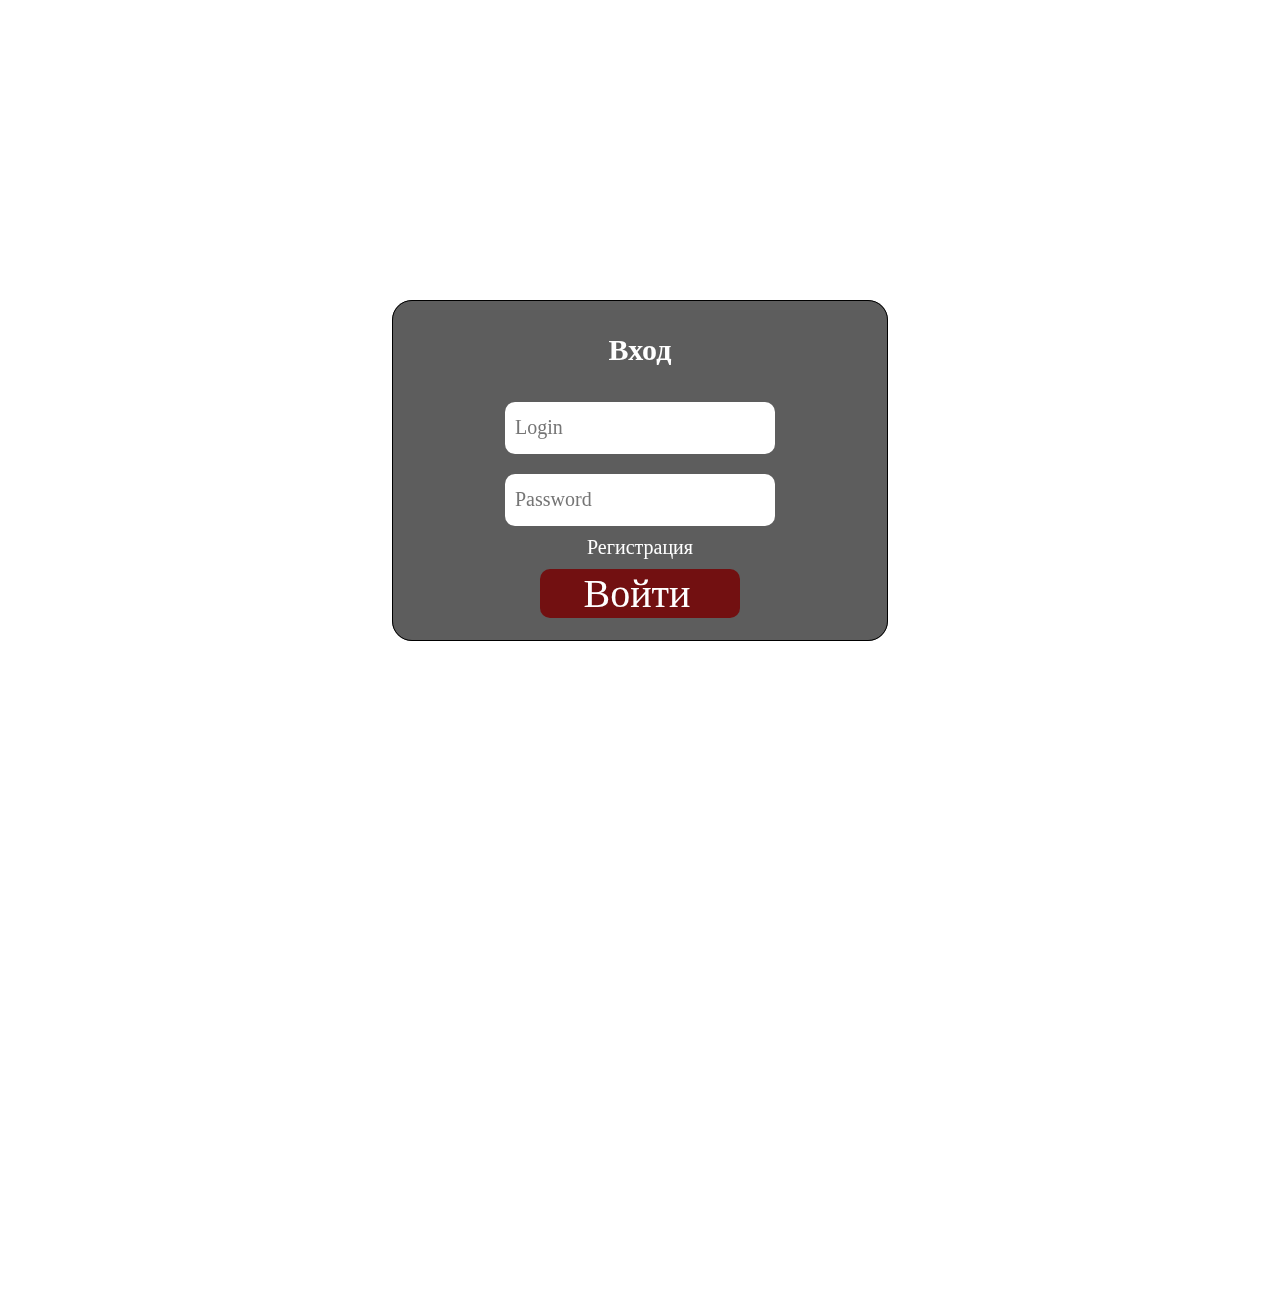
==== entrance.html @ 0b530971 "Add files via upload" ====
<!DOCTYPE html>
<html lang="en">
<head>
    <meta charset="UTF-8">
    <meta http-equiv="X-UA-Compatible" content="IE=edge">
    <meta name="viewport" content="width=device-width, initial-scale=1.0">
    <link rel="stylesheet" href="ent.css">
    <title>КиберОлимп</title>
</head>
<body>
    <video autoplay loop id="bgvideo">
        <source src="Background/GameVideo.mp4" type="video/mp4"></source>
    </video>
    <form>
        <fieldset>
            <h2>Вход</h2>
            <input type="text" name="Login" class="space" placeholder="Login" required>
            <br>
            <input type="password" name="Password" class="space" placeholder="Password" required>
            <br>
            <a href="registretion.html">Регистрация</a>
            <br>
            <button><a href="index.html">Войти</a></button>
        </fieldset>
    </form>
</body>
</html>
---- ent.css ----
@font-face {
    font-family: Gabriela;
    src: url('Font/Gabriela-Regular.ttf');
}
body {
    margin: 0px;
    padding: 0px;
    color: white;
   font-size: 20px;
   font-family: Gabriela;
   display: flex;
   background: url('Background/GameVideo.mp4');
   background-size: cover;
}
#bgvideo{
    position: fixed;
    right: 0;
    bottom: 0;
    min-width: 100%;
    min-height: 100%;
    width: auto;
    height: auto;
    z-index: -9999;
}
form{
    padding-top: 300px;
    margin: 0 auto;
    text-align: center;
    width: 500px;
    height: 1000px;
}
fieldset {
    border: 1px solid black;
    border-radius: 20px;
    background-color: rgba(0, 0, 0, 0.637);
    box-shadow: 0 0px 10px white;
    
}
input{
    font-family: Gabriela;
    height: 50px;
    width: 250px;
    font-size: 20px;
    border-radius: 10px;
    margin: 10px;
    border: 0;
}
.space{
    padding-left: 10px;
    padding-right: 10px;
}
fieldset a{
    color: white;
    text-align: center;
    padding: 14px 16px;
    text-decoration: none;
    
}
fieldset a:hover{
    color: rgb(255, 13, 13);
    text-decoration: underline;
}
button{
    font-family: Gabriela;
    color: white;
    font-size: 40px;
    width: 200px;
    border: 0;
    background-color: #721011;
    border-radius: 10px;
    margin: 10px;
}
button:hover{
    color: #721011;
    background-color: white;
}
button a{
    padding-left: 10px;
}
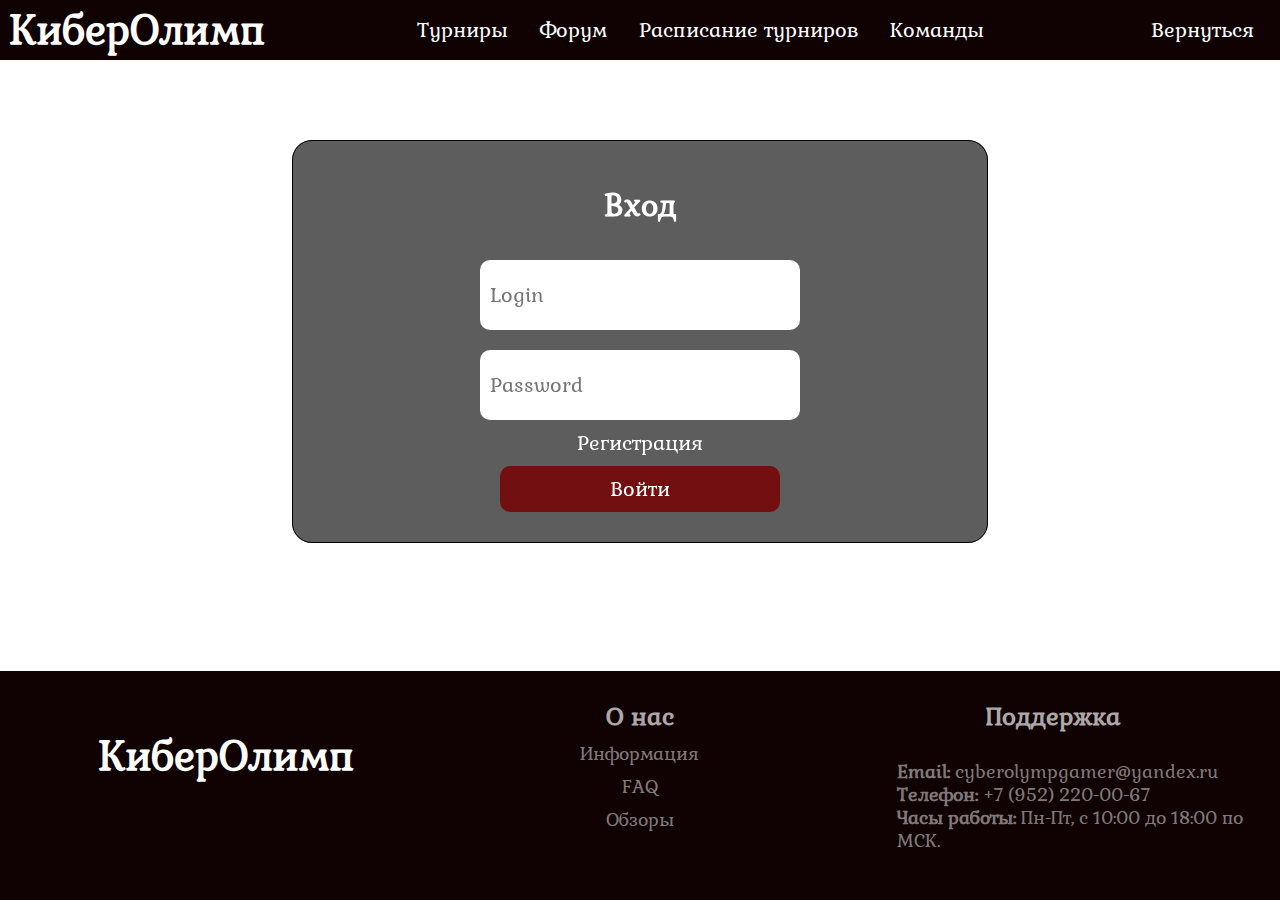
==== commit 2e4718a4: "Add files via upload" ====
--- a/entrance.html
+++ b/entrance.html
@@ -8,10 +8,23 @@
     <title>КиберОлимп</title>
 </head>
 <body>
-    <video autoplay loop id="bgvideo">
-        <source src="Background/GameVideo.mp4" type="video/mp4"></source>
+    <video autoplay muted loop id="bgvideo">
+        <source src="Background/GameVideo.mp4" type="video/mp4">
+        Ваш браузер не поддерживает видео.
     </video>
-    <form>
+
+    <div class="navbar">
+        <h1>КиберОлимп</h1>
+        <div class="nav-links">
+            <a href="index.html">Турниры</a>
+            <a href="forum.html">Форум</a>
+            <a href="tournaments.html">Расписание турниров</a>
+            <a href="team.html">Команды</a>
+        </div>
+        <a href="index.html">Вернуться</a>
+    </div>
+    <div class="content">
+    <form id="loginForm">
         <fieldset>
             <h2>Вход</h2>
             <input type="text" name="Login" class="space" placeholder="Login" required>
@@ -20,8 +33,45 @@
             <br>
             <a href="registretion.html">Регистрация</a>
             <br>
-            <button><a href="index.html">Войти</a></button>
+            <button type="submit">Войти</button>
         </fieldset>
     </form>
+    </div>
+    <footer>
+        <div class="footer-section">
+            <div class="footer-left">
+                <h1>КиберОлимп</h1>
+            </div>
+        </div>
+        <div class="footer-section">
+            <div class="footer-center">
+                <h3>О нас</h3>
+                <div class="footer-links">
+                    <a href="forum.html">Информация</a>
+                    <a href="forum.html">FAQ</a>
+                    <a href="forum.html">Обзоры</a>
+                </div>
+            </div>
+        </div>
+        <div class="footer-section">
+            <div class="footer-center">
+                <h3>Поддержка</h3>
+                <div class="footer-links">
+                    <ul>
+                        <li><strong>Email:</strong> cyberolympgamer@yandex.ru</li>
+                        <li><strong>Телефон:</strong> +7 (952) 220-00-67</li>
+                        <li><strong>Часы работы:</strong> Пн-Пт, с 10:00 до 18:00 по МСК.</li>
+                    </ul>
+                </div>
+            </div>
+        </div>
+    </footer>
+    <script>
+        // Обработчик отправки формы
+        document.getElementById('loginForm').addEventListener('submit', function(event) {
+            event.preventDefault(); // Отменяем стандартное поведение формы
+            window.location.href = 'index.html'; // Переход на index.html
+        });
+    </script>
 </body>
 </html>--- a/ent.css
+++ b/ent.css
@@ -2,17 +2,21 @@
     font-family: Gabriela;
     src: url('Font/Gabriela-Regular.ttf');
 }
-body {
-    margin: 0px;
-    padding: 0px;
+
+html, body {
+    margin: 0;
+    padding: 0;
     color: white;
-   font-size: 20px;
-   font-family: Gabriela;
-   display: flex;
-   background: url('Background/GameVideo.mp4');
-   background-size: cover;
-}
-#bgvideo{
+    font-size: 20px;
+    font-family: Gabriela;
+    display: flex;
+    flex-direction: column;
+    height: 100%;
+    overflow: hidden; /* Скрываем скролл */
+}
+
+/* Видеофон */
+#bgvideo {
     position: fixed;
     right: 0;
     bottom: 0;
@@ -20,60 +24,183 @@
     min-height: 100%;
     width: auto;
     height: auto;
-    z-index: -9999;
-}
-form{
-    padding-top: 300px;
+    z-index: -1; /* Видео на заднем плане */
+    object-fit: cover; /* Заполнение всего пространства */
+}
+
+/* Навигационная панель */
+.navbar {
+    background: #100202;
+    height: 40px;
+    display: flex;
+    padding: 10px;
+    margin: 0;
+    justify-content: space-between;
+    align-items: center;
+    vertical-align: middle;
+    position: relative; /* Чтобы навигация была поверх видео */
+    z-index: 1;
+}
+
+.nav-links {
+    display: flex;
+    justify-content: center;
+    flex-grow: 1;
+}
+
+.navbar a {
+    color: #ffffff;
+    text-align: center;
+    padding: 14px 16px;
+    text-decoration: none;
+}
+
+.navbar a:hover {
+    color: #ff0000;
+    animation: move 7s infinite alternate;
+    text-shadow: 0px 5px 3px white;
+}
+
+@keyframes move {
+    0% {
+        padding-top: 5px;
+    }
+    100% {
+        padding: 5px;
+    }
+}
+
+/* Основной контент */
+.content {
+    padding-top: 30px;
+    flex: 1;
+    padding-bottom: 50px;
+    width: 80%;
+    margin-right: auto;
+    margin-left: auto;
+    display: flex;
+    flex-direction: column;
+    align-items: center;
+    position: relative; /* Чтобы контент был поверх видео */
+    z-index: 1;
+}
+
+form {
+    padding-top: 50px; /* Уменьшим отступ сверху */
     margin: 0 auto;
     text-align: center;
-    width: 500px;
-    height: 1000px;
-}
+    width: 700px;
+    height: auto; /* Убираем фиксированную высоту */
+}
+
 fieldset {
     border: 1px solid black;
     border-radius: 20px;
     background-color: rgba(0, 0, 0, 0.637);
     box-shadow: 0 0px 10px white;
-    
-}
-input{
+    padding: 20px; /* Добавим отступы внутри формы */
+}
+
+input {
     font-family: Gabriela;
     height: 50px;
-    width: 250px;
+    width: 300px;
     font-size: 20px;
     border-radius: 10px;
     margin: 10px;
     border: 0;
-}
-.space{
+    padding: 10px;
+}
+
+.space {
     padding-left: 10px;
     padding-right: 10px;
 }
-fieldset a{
+
+fieldset a {
     color: white;
     text-align: center;
     padding: 14px 16px;
     text-decoration: none;
-    
-}
-fieldset a:hover{
+}
+
+fieldset a:hover {
     color: rgb(255, 13, 13);
     text-decoration: underline;
 }
-button{
+
+button {
     font-family: Gabriela;
     color: white;
-    font-size: 40px;
-    width: 200px;
+    font-size: 20px; /* Уменьшим размер шрифта */
+    width: 280px;
     border: 0;
     background-color: #721011;
     border-radius: 10px;
     margin: 10px;
-}
-button:hover{
+    padding: 10px 20px; /* Добавим отступы */
+    cursor: pointer;
+}
+
+button:hover {
     color: #721011;
     background-color: white;
 }
-button a{
-    padding-left: 10px;
-}
+/* Подвал */
+footer {
+    background: #100202;
+    height: auto;
+    padding: 20px;
+    display: flex;
+    justify-content: space-around;
+    align-items: flex-start;
+    flex-wrap: wrap;
+    position: relative; /* Чтобы подвал был поверх видео */
+    z-index: 1;
+}
+
+.footer-section {
+    flex: 1;
+    min-width: 200px;
+    margin: 10px;
+    text-align: center;
+}
+
+.footer-left h1 {
+    font-size: 40px;
+    margin: 0;
+    padding-top: 30px;
+}
+
+.footer-center h3 {
+    font-size: 24px;
+    color: #ffffffad;
+    margin: 0;
+}
+
+.footer-links {
+    display: flex;
+    flex-direction: column;
+    align-items: center;
+    gap: 10px;
+    margin-top: 10px;
+}
+
+.footer-links a {
+    color: rgba(255, 255, 255, 0.493);
+    text-decoration: none;
+    font-size: 18px;
+}
+
+.footer-links a:hover {
+    color: #ff0000;
+    text-shadow: 0px 5px 3px white;
+}
+
+.footer-links ul, .footer-links li {
+    color: rgba(255, 255, 255, 0.493);
+    list-style-type: none;
+    text-decoration: none;
+    text-align: left;
+    font-size: 18px;
+}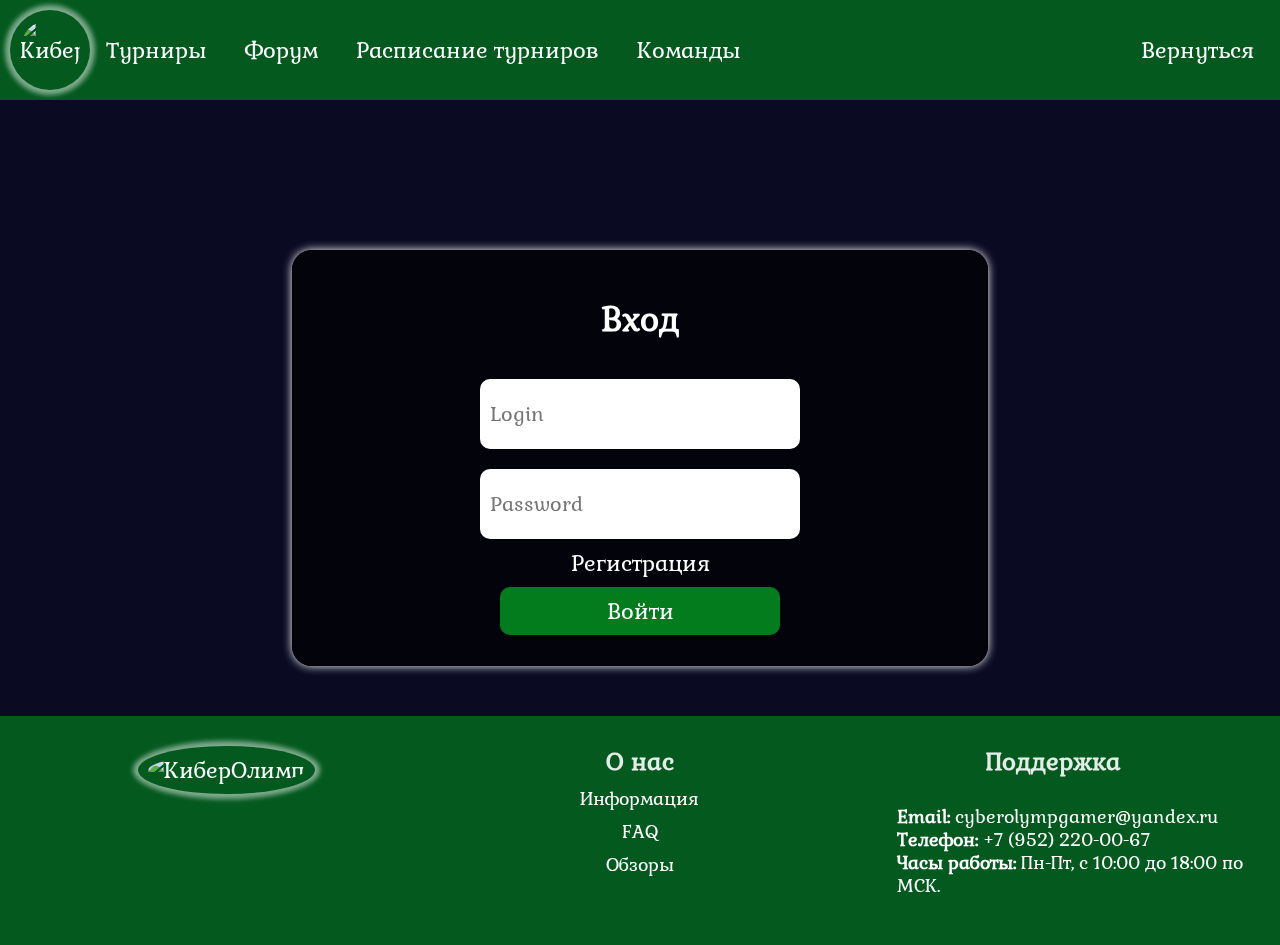
==== commit 7859711b: "Add files via upload" ====
--- a/entrance.html
+++ b/entrance.html
@@ -1,77 +1,95 @@
 <!DOCTYPE html>
 <html lang="en">
-<head>
-    <meta charset="UTF-8">
-    <meta http-equiv="X-UA-Compatible" content="IE=edge">
-    <meta name="viewport" content="width=device-width, initial-scale=1.0">
+  <head>
+    <meta charset="UTF-8" />
+    <meta http-equiv="X-UA-Compatible" content="IE=edge" />
+    <meta name="viewport" content="width=device-width, initial-scale=1.0" />
     <link rel="stylesheet" href="ent.css">
+    <link rel="stylesheet" href="style.css">
+    <link rel="stylesheet" href="mobile.css">
     <title>КиберОлимп</title>
-</head>
-<body>
+  </head>
+  <body>
     <video autoplay muted loop id="bgvideo">
-        <source src="Background/GameVideo.mp4" type="video/mp4">
-        Ваш браузер не поддерживает видео.
+      <source src="Background/GameVideo.mp4" type="video/mp4" />
+      Ваш браузер не поддерживает видео.
     </video>
 
     <div class="navbar">
-        <h1>КиберОлимп</h1>
-        <div class="nav-links">
-            <a href="index.html">Турниры</a>
-            <a href="forum.html">Форум</a>
-            <a href="tournaments.html">Расписание турниров</a>
-            <a href="team.html">Команды</a>
-        </div>
-        <a href="index.html">Вернуться</a>
+      <img src="Logo/LOGO.png" alt="КиберОлимп" />
+      <div class="nav-links">
+        <a href="tour.html">Турниры</a>
+        <a href="forum.html">Форум</a>
+        <a href="tournaments.html">Расписание турниров</a>
+        <a href="team.html">Команды</a>
+      </div>
+      <a href="index.html">Вернуться</a>
     </div>
     <div class="content">
-    <form id="loginForm">
+      <form id="loginForm">
         <fieldset>
-            <h2>Вход</h2>
-            <input type="text" name="Login" class="space" placeholder="Login" required>
-            <br>
-            <input type="password" name="Password" class="space" placeholder="Password" required>
-            <br>
-            <a href="registretion.html">Регистрация</a>
-            <br>
-            <button type="submit">Войти</button>
+          <h2>Вход</h2>
+          <input
+            type="text"
+            name="Login"
+            class="space"
+            placeholder="Login"
+            required
+          />
+          <br />
+          <input
+            type="password"
+            name="Password"
+            class="space"
+            placeholder="Password"
+            required
+          />
+          <br />
+          <a href="registretion.html">Регистрация</a>
+          <br />
+          <button type="submit">Войти</button>
         </fieldset>
-    </form>
+      </form>
     </div>
     <footer>
-        <div class="footer-section">
-            <div class="footer-left">
-                <h1>КиберОлимп</h1>
-            </div>
+      <div class="footer-section">
+        <div class="footer-left">
+          <img src="Logo/LOGO.png" alt="КиберОлимп" />
         </div>
-        <div class="footer-section">
-            <div class="footer-center">
-                <h3>О нас</h3>
-                <div class="footer-links">
-                    <a href="forum.html">Информация</a>
-                    <a href="forum.html">FAQ</a>
-                    <a href="forum.html">Обзоры</a>
-                </div>
-            </div>
+      </div>
+      <div class="footer-section">
+        <div class="footer-center">
+          <h3>О нас</h3>
+          <div class="footer-links">
+            <a href="forum.html">Информация</a>
+            <a href="forum.html">FAQ</a>
+            <a href="forum.html">Обзоры</a>
+          </div>
         </div>
-        <div class="footer-section">
-            <div class="footer-center">
-                <h3>Поддержка</h3>
-                <div class="footer-links">
-                    <ul>
-                        <li><strong>Email:</strong> cyberolympgamer@yandex.ru</li>
-                        <li><strong>Телефон:</strong> +7 (952) 220-00-67</li>
-                        <li><strong>Часы работы:</strong> Пн-Пт, с 10:00 до 18:00 по МСК.</li>
-                    </ul>
-                </div>
-            </div>
+      </div>
+      <div class="footer-section">
+        <div class="footer-center">
+          <h3>Поддержка</h3>
+          <div class="footer-links">
+            <ul>
+              <li><strong>Email:</strong> cyberolympgamer@yandex.ru</li>
+              <li><strong>Телефон:</strong> +7 (952) 220-00-67</li>
+              <li>
+                <strong>Часы работы:</strong> Пн-Пт, с 10:00 до 18:00 по МСК.
+              </li>
+            </ul>
+          </div>
         </div>
+      </div>
     </footer>
     <script>
-        // Обработчик отправки формы
-        document.getElementById('loginForm').addEventListener('submit', function(event) {
-            event.preventDefault(); // Отменяем стандартное поведение формы
-            window.location.href = 'index.html'; // Переход на index.html
+      // Обработчик отправки формы
+      document
+        .getElementById("loginForm")
+        .addEventListener("submit", function (event) {
+          event.preventDefault(); // Отменяем стандартное поведение формы
+          window.location.href = "tour.html"; // Переход на index.html
         });
     </script>
-</body>
-</html>+  </body>
+</html>
--- a/ent.css
+++ b/ent.css
@@ -1,20 +1,3 @@
-@font-face {
-    font-family: Gabriela;
-    src: url('Font/Gabriela-Regular.ttf');
-}
-
-html, body {
-    margin: 0;
-    padding: 0;
-    color: white;
-    font-size: 20px;
-    font-family: Gabriela;
-    display: flex;
-    flex-direction: column;
-    height: 100%;
-    overflow: hidden; /* Скрываем скролл */
-}
-
 /* Видеофон */
 #bgvideo {
     position: fixed;
@@ -24,52 +7,9 @@
     min-height: 100%;
     width: auto;
     height: auto;
-    z-index: -1; /* Видео на заднем плане */
-    object-fit: cover; /* Заполнение всего пространства */
+    z-index: -1;
+    object-fit: cover; 
 }
-
-/* Навигационная панель */
-.navbar {
-    background: #100202;
-    height: 40px;
-    display: flex;
-    padding: 10px;
-    margin: 0;
-    justify-content: space-between;
-    align-items: center;
-    vertical-align: middle;
-    position: relative; /* Чтобы навигация была поверх видео */
-    z-index: 1;
-}
-
-.nav-links {
-    display: flex;
-    justify-content: center;
-    flex-grow: 1;
-}
-
-.navbar a {
-    color: #ffffff;
-    text-align: center;
-    padding: 14px 16px;
-    text-decoration: none;
-}
-
-.navbar a:hover {
-    color: #ff0000;
-    animation: move 7s infinite alternate;
-    text-shadow: 0px 5px 3px white;
-}
-
-@keyframes move {
-    0% {
-        padding-top: 5px;
-    }
-    100% {
-        padding: 5px;
-    }
-}
-
 /* Основной контент */
 .content {
     padding-top: 30px;
@@ -81,16 +21,16 @@
     display: flex;
     flex-direction: column;
     align-items: center;
-    position: relative; /* Чтобы контент был поверх видео */
+    position: relative;
     z-index: 1;
 }
 
 form {
-    padding-top: 50px; /* Уменьшим отступ сверху */
+    padding-top: 50px; 
     margin: 0 auto;
     text-align: center;
     width: 700px;
-    height: auto; /* Убираем фиксированную высоту */
+    height: auto;
 }
 
 fieldset {
@@ -98,7 +38,7 @@
     border-radius: 20px;
     background-color: rgba(0, 0, 0, 0.637);
     box-shadow: 0 0px 10px white;
-    padding: 20px; /* Добавим отступы внутри формы */
+    padding: 20px;
 }
 
 input {
@@ -132,75 +72,17 @@
 button {
     font-family: Gabriela;
     color: white;
-    font-size: 20px; /* Уменьшим размер шрифта */
+    font-size: 20px; 
     width: 280px;
     border: 0;
-    background-color: #721011;
+    background-color: green;
     border-radius: 10px;
     margin: 10px;
-    padding: 10px 20px; /* Добавим отступы */
+    padding: 10px 20px;
     cursor: pointer;
 }
 
 button:hover {
-    color: #721011;
+    color: red;
     background-color: white;
-}
-/* Подвал */
-footer {
-    background: #100202;
-    height: auto;
-    padding: 20px;
-    display: flex;
-    justify-content: space-around;
-    align-items: flex-start;
-    flex-wrap: wrap;
-    position: relative; /* Чтобы подвал был поверх видео */
-    z-index: 1;
-}
-
-.footer-section {
-    flex: 1;
-    min-width: 200px;
-    margin: 10px;
-    text-align: center;
-}
-
-.footer-left h1 {
-    font-size: 40px;
-    margin: 0;
-    padding-top: 30px;
-}
-
-.footer-center h3 {
-    font-size: 24px;
-    color: #ffffffad;
-    margin: 0;
-}
-
-.footer-links {
-    display: flex;
-    flex-direction: column;
-    align-items: center;
-    gap: 10px;
-    margin-top: 10px;
-}
-
-.footer-links a {
-    color: rgba(255, 255, 255, 0.493);
-    text-decoration: none;
-    font-size: 18px;
-}
-
-.footer-links a:hover {
-    color: #ff0000;
-    text-shadow: 0px 5px 3px white;
-}
-
-.footer-links ul, .footer-links li {
-    color: rgba(255, 255, 255, 0.493);
-    list-style-type: none;
-    text-decoration: none;
-    text-align: left;
-    font-size: 18px;
 }--- a/style.css
+++ b/style.css
@@ -0,0 +1,344 @@
+@font-face {
+    font-family: Gabriela;
+    src: url('Font/Gabriela-Regular.ttf');
+}
+
+html, body {
+    height: 100%;
+    margin: 0;
+    padding: 0;
+    display: flex;
+    flex-direction: column;
+    font-size: 22px;
+}
+
+body {
+    font-family: Gabriela;
+    color: white;
+    background: #0a0a23; /* Темно-синий фон */
+    flex: 1;
+}
+
+/* Слайдер */
+.slider {
+    position: fixed;
+    top: 0;
+    left: 0;
+    width: 100%;
+    height: 100%;
+    z-index: -1; /* Слайдер на заднем плане */
+    overflow: hidden;
+}
+
+.slider img {
+    width: 100%;
+    height: 100%;
+    object-fit: cover;
+    position: absolute;
+    top: 0;
+    left: 0;
+    opacity: 0;
+    transition: opacity 1s ease-in-out;
+}
+
+.slider img.active {
+    opacity: 1;
+}
+
+/* Навигационная таблица */
+.navbar {
+    background: rgba(2, 124, 29, 0.7); /* Синий полупрозрачный фон */
+    backdrop-filter: blur(10px);
+    height: 80px;
+    display: flex;
+    padding: 10px;
+    justify-content: space-between;
+    align-items: center;
+    vertical-align: middle;
+    position: relative;
+    z-index: 1;
+}
+
+.navbar img {
+    padding: 10px;
+    width: 60px;
+    height: 60px;
+    border-radius: 50%;
+    box-shadow: 0px 0px 5px 5px rgba(255, 255, 255, 0.5);
+}
+
+.nav-links {
+    justify-content: center;
+    flex-grow: 1;
+}
+
+.navbar a {
+    color: #ffffff;
+    text-align: center;
+    padding: 14px 16px;
+    text-decoration: none;
+    transition: all 0.3s ease;
+}
+
+.navbar a:hover {
+    color: #00039e;
+    transform: translateY(-3px);
+    text-shadow: 0px 5px 3px rgba(255, 255, 255, 0.5);
+}
+    /* Стили для дополнительной навигационной панели форума */
+.forum-nav {
+    background: #02c42ca8;
+    padding: 10px;
+    display: flex;
+    justify-content: center;
+    gap: 20px;
+    box-shadow: 0 4px 8px rgba(0, 0, 0, 0.2);
+}
+
+.forum-nav a {
+    color: white;
+    text-decoration: none;
+    padding: 10px 20px;
+    font-size: 18px;
+    border-radius: 5px;
+    transition: background-color 0.3s ease;
+}
+
+.forum-nav a:hover {
+    background-color: #7f11fd;
+    color:  rgb(22, 236, 129);
+}
+.type {
+    color: white;
+    text-decoration: none;
+}
+/* Стили для таблиц */
+table {
+    width: 100%;
+    max-width: 800px; 
+    border-collapse: collapse; /* Убираем двойные границы */
+    margin: 20px auto; /* Центрирование таблицы */
+    background-color: rgba(0, 0, 0, 0.8); 
+    border-radius: 10px; 
+    overflow: hidden; /* Скрываем содержимое за пределами скругленных углов */
+    box-shadow: 0 4px 8px rgba(0, 0, 0, 0.3); 
+    
+}
+
+th, td {
+    padding: 12px 15px; 
+    text-align: center; 
+    border-bottom: 1px solid rgba(255, 255, 255, 0.1); 
+}
+
+th {
+    background-color: #721011; 
+    color: white; 
+    font-size: 18px; 
+    font-weight: bold; 
+}
+
+td {
+    background-color: rgba(255, 255, 255, 0.05); 
+    color: white; 
+    font-size: 16px; 
+}
+
+tr:hover td {
+    background-color: rgba(255, 255, 255, 0.1); /* Цвет фона при наведении */
+}
+
+/* Стили для ячеек с результатами */
+td[style*="background-color: brown"] {
+    background-color: #8B4513 !important; /* Цвет для заполненных ячеек */
+    color: white; /* Цвет текста */
+}
+
+@keyframes move {
+    0% {
+        padding-top: 5px;
+    }
+    100% {
+        padding: 5px;
+    }
+}
+/*Контейнер команд*/
+.team{
+    margin-bottom: 40px;
+    text-align: center;
+    vertical-align: middle;
+}
+/* Стили для деталей команды */
+.team-details {
+    display: none; /* Скрываем по умолчанию */
+    margin-top: 15px;
+    padding: 10px;
+    background-color: rgba(255, 255, 255, 0.1);
+    border-radius: 10px;
+    text-align: left;
+}
+
+.team-details p {
+    margin: 10px 0;
+}
+
+.team-details ul {
+    padding-left: 20px;
+    margin: 10px 0;
+}
+
+.team-details li {
+    list-style-type: disc;
+}
+.grid-example {
+    display: flex; 
+    flex-wrap: wrap; 
+    gap: 20px; 
+    justify-content: center; 
+    padding: 20px; 
+}
+.box {
+    background-color: rgba(0, 0, 0, 0.747);
+    border-radius: 15px;
+    padding: 20px;
+    text-align: center;
+    transition: transform 0.3s ease, box-shadow 0.3s ease;
+    flex: 1 1 300px;
+    max-width: 300px;
+    margin: 10px;
+}
+.box:hover {
+    transform: scale(1.05);
+    box-shadow: 0 10px 20px rgba(255, 255, 255, 0.3);
+}
+
+.box img {
+    width: 150px;
+    height: 150px;
+    border-radius: 50%;
+    object-fit: cover;
+    transition:  transform 0.3s ease;
+}
+.box:hover img {
+    transform: scale(1.1);
+}
+.box h3 {
+    margin: 15px 0 10px;
+    font-size: 24px;
+    color: #29af00;
+    text-shadow: 0 0 5px white;
+}
+
+.box p {
+    margin: 10px 0;
+    font-size: 16px;
+    color: rgba(255, 255, 255, 0.8);
+}
+/*Основная часть*/
+.content {
+    padding-top: 100px;
+    flex: 1;
+    padding-bottom: 50px;
+    width: 80%;
+    margin-right: auto;
+    margin-left: auto;
+    display: flex;
+    flex-direction: column;
+    align-items: center;
+    position: relative;
+    z-index: 1;
+}
+
+.text {
+    background-color: rgba(0, 0, 0, 0.7);
+    border-radius: 10px;
+    font-size: 24px;
+    text-align: center;
+}
+.text ul li{
+    list-style-type: none;
+}
+.content button {
+    font-family: Gabriela;
+    color: white;
+    font-size: 22px; /* Уменьшим размер шрифта */
+    width: 280px;
+    border: 0;
+    background-color: rgba(2, 124, 29);
+    border-radius: 10px;
+    margin: 10px;
+    padding: 10px 20px; /* Добавим отступы */
+    cursor: pointer;
+    transition:  transform 0.3s ease;
+}
+.content button:hover{
+    color: #5008f8;
+    background-color: white;
+    transform:  scale(1.1);
+}
+/* Подвал */
+footer {
+    background: rgba(2, 124, 29, 0.7); /* Синий полупрозрачный фон */
+    height: auto;
+    padding: 20px;
+    display: flex;
+    justify-content: space-around;
+    align-items: flex-start;
+    flex-wrap: wrap;
+    margin-top: auto;
+}
+
+.footer-section {
+    flex: 1;
+    min-width: 200px;
+    margin: 10px;
+    text-align: center;
+}
+
+.footer-left img {
+    padding: 10px;
+    width: 120px;
+    height: 120px;
+    border-radius: 50%;
+    box-shadow: 0px 0px 5px 5px rgba(255, 255, 255, 0.5);
+}
+
+.footer-center h3 {
+    font-size: 24px;
+    color: #ffffffe3;
+    margin: 0;
+}
+
+.footer-links {
+    display: flex;
+    flex-direction: column;
+    align-items: center;
+    gap: 10px;
+    margin-top: 10px;
+}
+
+.footer-links {
+    display: flex;
+    flex-direction: column;
+    align-items: center;
+    gap: 10px;
+    margin-top: 10px;
+}
+
+.footer-links a {
+    color: rgb(255, 255, 255);
+    text-decoration: none;
+    font-size: 18px;
+}
+
+.footer-links a:hover {
+    color: #00ff15;
+    text-shadow: 0px 5px 3px white;
+}
+.footer-links ul, .footer-links li {
+    color: rgb(255, 255, 255);
+    list-style-type: none;
+    text-decoration: none;
+    text-align: left;
+    font-size: 18px;
+}
--- a/mobile.css
+++ b/mobile.css
@@ -0,0 +1,258 @@
+@media (max-width: 900px) {
+    #bgvideo {
+        position: fixed;
+        top: 0;
+        left: 0;
+        width: 100%;
+        height: 100%;
+        object-fit: cover; /* Масштабирует видео, чтобы оно покрывало всю область */
+        z-index: -1; /* Помещаем видео под контент */
+    }
+}
+
+/* Медиа-запрос для мобильных устройств */
+@media (max-width: 900px) {
+    /* Навигационная панель */
+    .navbar {
+        flex-direction: column;
+        height: auto;
+        padding: 10px 0;
+    }
+
+    .nav-links {
+        flex-direction: column;
+        gap: 10px;
+    }
+
+    .navbar a {
+        padding: 10px;
+    }
+
+    /* Слайдер */
+    .slider {
+        width: 100%;
+        max-width: 100%;
+    }
+
+    .slide {
+        padding: 20px;
+        font-size: 60px;
+    }
+
+    .prev, .next {
+        padding: 5px 15px;
+        font-size: 20px;
+    }
+
+    /* Подвал */
+    footer {
+        flex-direction: column;
+        align-items: center;
+        text-align: center;
+    }
+
+    .footer-section {
+        margin: 10px 0;
+    }
+
+    .footer-left h1 {
+        font-size: 30px;
+        padding-top: 10px;
+    }
+
+    .footer-center h3 {
+        font-size: 20px;
+    }
+
+    .footer-links {
+        flex-direction: column;
+        gap: 5px;
+    }
+
+    .footer-links a {
+        font-size: 16px;
+    }
+
+    /* Контейнер команд */
+    .team {
+        margin-bottom: 20px;
+    }
+
+    .box {
+        flex: 1 1 100%;
+        max-width: 100%;
+    }
+
+    /* Таблицы */
+    table {
+        font-size: 14px;
+    }
+
+    th, td {
+        padding: 8px 10px;
+    }
+}
+@media (max-width: 900px) {
+    video {
+        width: 100%;
+        height: auto;
+    }
+}
+@media (max-width: 900px) {
+    button {
+        font-size: 18px;
+        padding: 8px 16px;
+    }
+
+    .navbar h1 {
+        font-size: 24px;
+    }
+
+    .nav-links a {
+        font-size: 16px;
+    }
+}
+@media (max-width: 900px) {
+    table {
+        display: block;
+        overflow-x: auto;
+        white-space: nowrap;
+    }
+}
+@media (max-width: 900px) {
+    .grid-example {
+        flex-direction: column;
+        gap: 10px;
+    }
+
+    .box {
+        flex: 1 1 100%;
+        max-width: 100%;
+    }
+}
+@media (max-width: 900px) {
+    footer {
+        flex-direction: column;
+        align-items: center;
+        text-align: center;
+    }
+
+    .footer-section {
+        margin: 10px 0;
+    }
+
+    .footer-left h1 {
+        font-size: 30px;
+        padding-top: 10px;
+    }
+
+    .footer-center h3 {
+        font-size: 20px;
+    }
+
+    .footer-links {
+        flex-direction: column;
+        gap: 5px;
+    }
+
+    .footer-links a {
+        font-size: 16px;
+    }
+}
+@media (max-width: 900px) {
+    .navbar {
+        flex-direction: column;
+        height: auto;
+        padding: 10px 0;
+    }
+
+    .nav-links {
+        flex-direction: column;
+        gap: 10px;
+    }
+
+    .navbar a {
+        padding: 10px;
+    }
+}
+@media (max-width: 900px) {
+    .slider {
+        width: 100%;
+        max-width: 100%;
+    }
+
+    .slide {
+        padding: 20px;
+        font-size: 60px;
+    }
+
+    .prev, .next {
+        padding: 5px 15px;
+        font-size: 20px;
+    }
+}
+
+/* Мобильная адаптация для форм регистрации и входа */
+@media (max-width: 900px) {
+    /* Общие стили для форм */
+    form {
+        width: 100%; 
+        padding: 10px;
+        box-sizing: border-box; 
+        place-items: center;
+    }
+
+    fieldset {
+        width: 100%; 
+        padding: 15px; 
+        border-radius: 10px; 
+        
+    }
+
+    h2 {
+        font-size: 24px; 
+        text-align: center; 
+    }
+
+    input[type="text"],
+    input[type="password"],
+    input[type="email"] {
+        width: 80%; 
+        padding: 12px; 
+        margin-bottom: 15px; 
+        font-size: 16px; 
+        border-radius: 5px; 
+        border: 1px solid #ccc; 
+    }
+
+    button {
+        width: 100%; 
+        padding: 12px; 
+        font-size: 18px;
+        border-radius: 5px; 
+        background-color: green; 
+        color: white; 
+        border: none; 
+        cursor: pointer; 
+    }
+
+    button:hover {
+        background-color: #ffffffce;
+        color: red;
+    }
+
+    /* Стили для ссылок (например, "Регистрация" или "Авторизация") */
+    fieldset a {
+        display: block; 
+        text-align: center; 
+        margin-top: 10px; 
+        font-size: 16px; 
+        color: white; 
+        text-decoration: none; 
+    }
+
+    fieldset a:hover {
+        color: #ff0000; /* Цвет текста при наведении */
+        text-decoration: underline; /* Подчеркивание при наведении */
+    }
+}